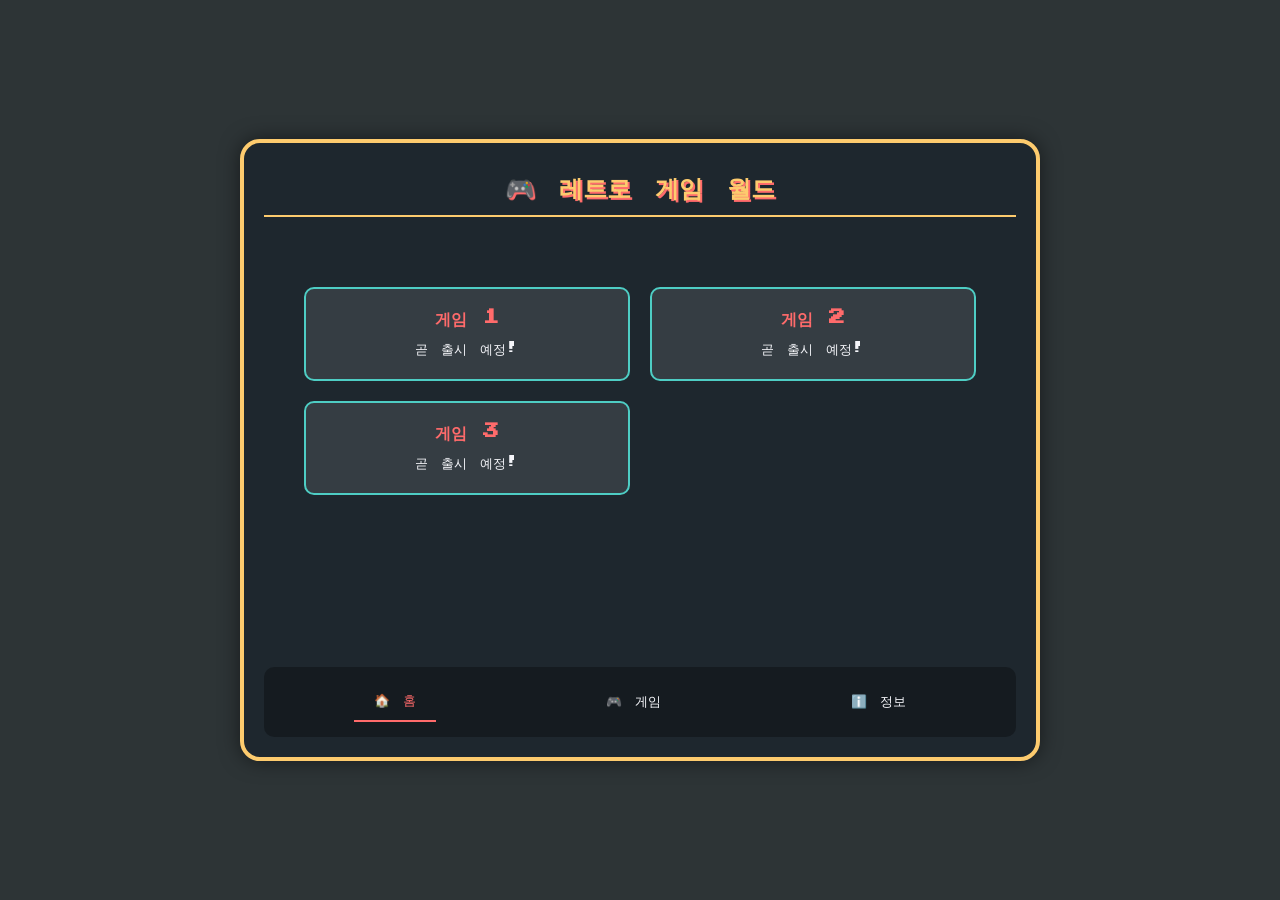
==== index.html @ abc369cc "first push" ====
<!DOCTYPE html>
<html lang="ko">
<head>
    <meta charset="UTF-8">
    <meta name="viewport" content="width=device-width, initial-scale=1.0">
    <title>레트로 게임 월드</title>
    <link rel="stylesheet" href="css/style.css">
    <link href="https://fonts.googleapis.com/css2?family=Press+Start+2P&display=swap" rel="stylesheet">
</head>
<body>
    <div class="game-console">
        <header class="console-header">
            <h1>🎮 레트로 게임 월드</h1>
        </header>
        
        <main class="game-container">
            <div class="game-list">
                <div class="game-card">
                    <h2>게임 1</h2>
                    <p>곧 출시 예정!</p>
                </div>
                <div class="game-card">
                    <h2>게임 2</h2>
                    <p>곧 출시 예정!</p>
                </div>
                <div class="game-card">
                    <h2>게임 3</h2>
                    <p>곧 출시 예정!</p>
                </div>
            </div>
        </main>

        <nav class="tab-menu">
            <button class="tab-button active" data-tab="home">🏠 홈</button>
            <button class="tab-button" data-tab="games">🎮 게임</button>
            <button class="tab-button" data-tab="about">ℹ️ 정보</button>
        </nav>
    </div>
    <script src="js/main.js"></script>
</body>
</html>
---- css/style.css ----
:root {
    --primary-color: #ff6b6b;
    --secondary-color: #4ecdc4;
    --background-color: #2d3436;
    --text-color: #f5f6fa;
    --accent-color: #fdcb6e;
}

* {
    margin: 0;
    padding: 0;
    box-sizing: border-box;
}

body {
    font-family: 'Press Start 2P', cursive;
    background-color: var(--background-color);
    color: var(--text-color);
    min-height: 100vh;
    display: flex;
    justify-content: center;
    align-items: center;
}

.game-console {
    width: 90%;
    max-width: 800px;
    background: #1e272e;
    border-radius: 20px;
    padding: 20px;
    box-shadow: 0 0 20px rgba(0, 0, 0, 0.5);
    position: relative;
    border: 4px solid var(--accent-color);
}

.console-header {
    text-align: center;
    margin-bottom: 30px;
    padding: 10px;
    border-bottom: 2px solid var(--accent-color);
}

.console-header h1 {
    font-size: 1.5rem;
    color: var(--accent-color);
    text-shadow: 2px 2px 0 var(--primary-color);
}

.game-container {
    min-height: 400px;
    padding: 20px;
}

.game-list {
    display: grid;
    grid-template-columns: repeat(auto-fit, minmax(250px, 1fr));
    gap: 20px;
    padding: 20px;
}

.game-card {
    background: rgba(255, 255, 255, 0.1);
    padding: 20px;
    border-radius: 10px;
    text-align: center;
    transition: transform 0.3s ease;
    border: 2px solid var(--secondary-color);
}

.game-card:hover {
    transform: scale(1.05);
    box-shadow: 0 0 15px var(--secondary-color);
}

.game-card h2 {
    color: var(--primary-color);
    margin-bottom: 10px;
    font-size: 1rem;
}

.game-card p {
    color: var(--text-color);
    font-size: 0.8rem;
}

.tab-menu {
    display: flex;
    justify-content: space-around;
    padding: 15px;
    background: rgba(0, 0, 0, 0.3);
    border-radius: 10px;
    margin-top: 20px;
}

.tab-button {
    background: none;
    border: none;
    color: var(--text-color);
    font-family: 'Press Start 2P', cursive;
    padding: 10px 20px;
    cursor: pointer;
    transition: all 0.3s ease;
    font-size: 0.8rem;
}

.tab-button:hover {
    color: var(--accent-color);
    transform: translateY(-2px);
}

.tab-button.active {
    color: var(--primary-color);
    border-bottom: 2px solid var(--primary-color);
}

@media (max-width: 600px) {
    .game-console {
        width: 95%;
        padding: 10px;
    }
    
    .console-header h1 {
        font-size: 1.2rem;
    }
    
    .tab-button {
        font-size: 0.7rem;
        padding: 8px 15px;
    }
}
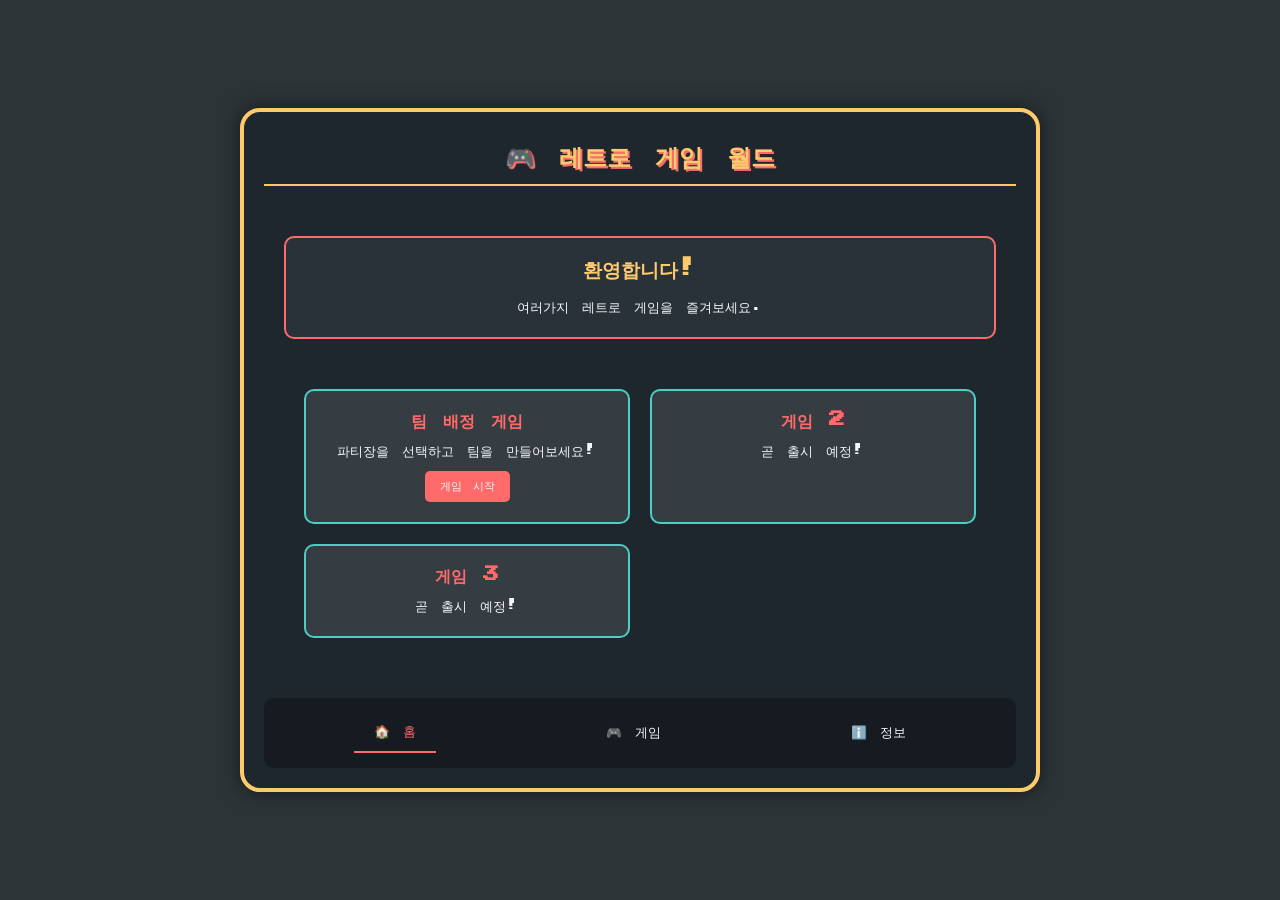
==== commit 35e08330: "팀 배정 1차 개발" ====
--- a/index.html
+++ b/index.html
@@ -14,18 +14,50 @@
         </header>
         
         <main class="game-container">
-            <div class="game-list">
-                <div class="game-card">
-                    <h2>게임 1</h2>
-                    <p>곧 출시 예정!</p>
+            <div class="tab-content active" id="home-content">
+                <div class="welcome-message">
+                    <h2>환영합니다!</h2>
+                    <p>여러가지 레트로 게임을 즐겨보세요.</p>
                 </div>
-                <div class="game-card">
-                    <h2>게임 2</h2>
-                    <p>곧 출시 예정!</p>
+                <div class="game-list">
+                    <div class="game-card">
+                        <h2>팀 배정 게임</h2>
+                        <p>파티장을 선택하고 팀을 만들어보세요!</p>
+                        <a href="games/seatChange/index.html" class="play-button">게임 시작</a>
+                    </div>
+                    <div class="game-card">
+                        <h2>게임 2</h2>
+                        <p>곧 출시 예정!</p>
+                    </div>
+                    <div class="game-card">
+                        <h2>게임 3</h2>
+                        <p>곧 출시 예정!</p>
+                    </div>
                 </div>
-                <div class="game-card">
-                    <h2>게임 3</h2>
-                    <p>곧 출시 예정!</p>
+            </div>
+
+            <div class="tab-content" id="games-content">
+                <div class="game-list">
+                    <div class="game-card">
+                        <h2>게임 1</h2>
+                        <p>곧 출시 예정!</p>
+                    </div>
+                    <div class="game-card">
+                        <h2>게임 2</h2>
+                        <p>곧 출시 예정!</p>
+                    </div>
+                    <div class="game-card">
+                        <h2>게임 3</h2>
+                        <p>곧 출시 예정!</p>
+                    </div>
+                </div>
+            </div>
+
+            <div class="tab-content" id="about-content">
+                <div class="about-content">
+                    <h2>레트로 게임 월드</h2>
+                    <p>여러가지 재미있는 게임들을 즐겨보세요!</p>
+                    <p>곧 새로운 게임들이 추가될 예정입니다.</p>
                 </div>
             </div>
         </main>
--- a/css/style.css
+++ b/css/style.css
@@ -113,6 +113,72 @@
     border-bottom: 2px solid var(--primary-color);
 }
 
+.tab-content {
+    display: none;
+    opacity: 0;
+    transition: opacity 0.3s ease;
+}
+
+.tab-content.active {
+    display: block;
+    opacity: 1;
+}
+
+.welcome-message {
+    text-align: center;
+    margin-bottom: 30px;
+    padding: 20px;
+    background: rgba(255, 255, 255, 0.05);
+    border-radius: 10px;
+    border: 2px solid var(--primary-color);
+}
+
+.welcome-message h2 {
+    color: var(--accent-color);
+    margin-bottom: 15px;
+    font-size: 1.2rem;
+}
+
+.welcome-message p {
+    color: var(--text-color);
+    font-size: 0.8rem;
+}
+
+.about-content {
+    text-align: center;
+    padding: 30px;
+}
+
+.about-content h2 {
+    color: var(--accent-color);
+    margin-bottom: 20px;
+    font-size: 1.2rem;
+}
+
+.about-content p {
+    color: var(--text-color);
+    margin-bottom: 15px;
+    font-size: 0.8rem;
+    line-height: 1.6;
+}
+
+.play-button {
+    display: inline-block;
+    background: var(--primary-color);
+    color: var(--text-color);
+    padding: 8px 15px;
+    border-radius: 5px;
+    text-decoration: none;
+    margin-top: 10px;
+    font-size: 0.7rem;
+    transition: transform 0.3s ease;
+}
+
+.play-button:hover {
+    transform: scale(1.05);
+    background: var(--accent-color);
+}
+
 @media (max-width: 600px) {
     .game-console {
         width: 95%;
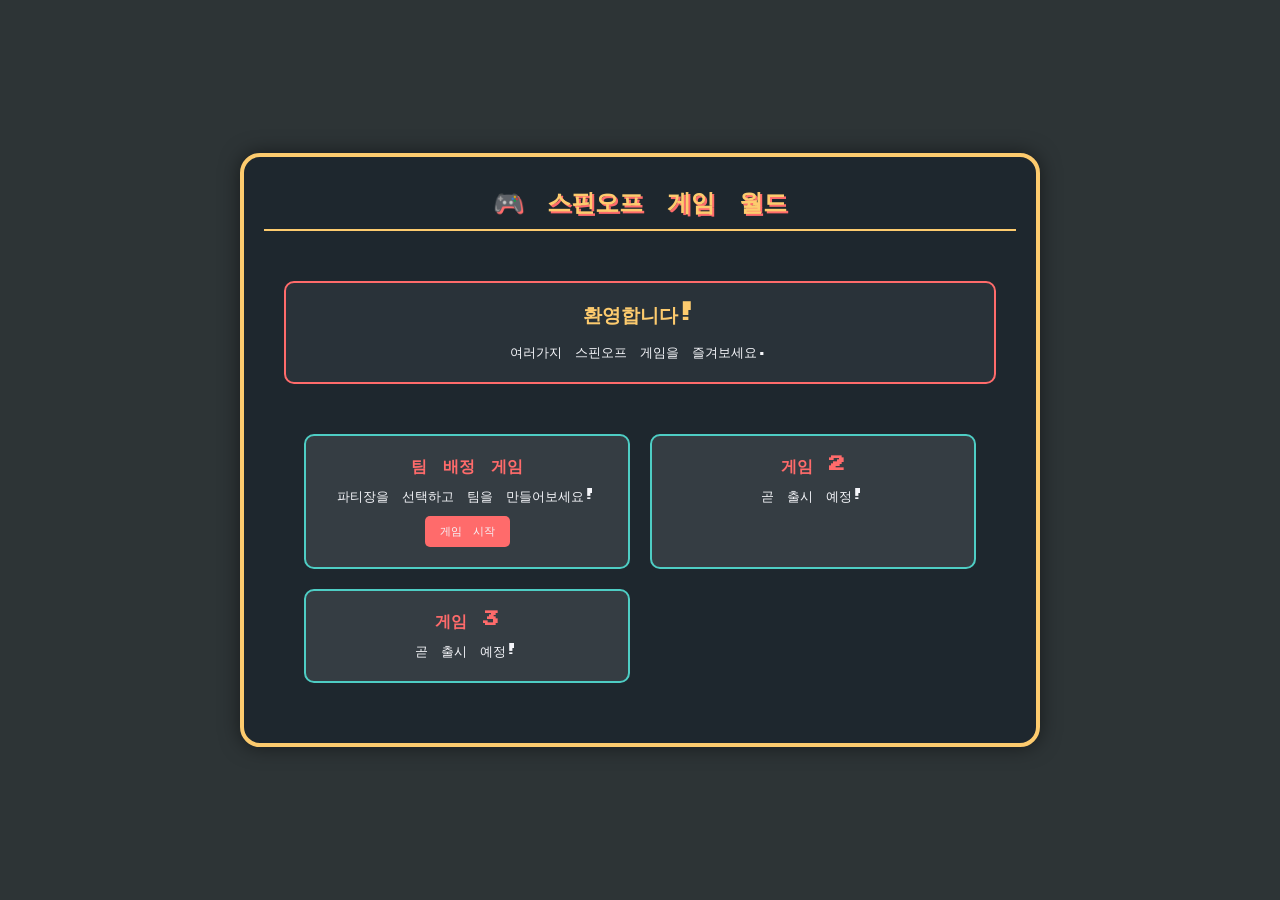
==== commit 4c62df05: "팀 배정 2차 수정" ====
--- a/index.html
+++ b/index.html
@@ -3,21 +3,21 @@
 <head>
     <meta charset="UTF-8">
     <meta name="viewport" content="width=device-width, initial-scale=1.0">
-    <title>레트로 게임 월드</title>
+    <title>스핀오프 게임 월드</title>
     <link rel="stylesheet" href="css/style.css">
     <link href="https://fonts.googleapis.com/css2?family=Press+Start+2P&display=swap" rel="stylesheet">
 </head>
 <body>
     <div class="game-console">
         <header class="console-header">
-            <h1>🎮 레트로 게임 월드</h1>
+            <h1>🎮 스핀오프 게임 월드</h1>
         </header>
         
         <main class="game-container">
             <div class="tab-content active" id="home-content">
                 <div class="welcome-message">
                     <h2>환영합니다!</h2>
-                    <p>여러가지 레트로 게임을 즐겨보세요.</p>
+                    <p>여러가지 스핀오프 게임을 즐겨보세요.</p>
                 </div>
                 <div class="game-list">
                     <div class="game-card">
@@ -36,37 +36,7 @@
                 </div>
             </div>
 
-            <div class="tab-content" id="games-content">
-                <div class="game-list">
-                    <div class="game-card">
-                        <h2>게임 1</h2>
-                        <p>곧 출시 예정!</p>
-                    </div>
-                    <div class="game-card">
-                        <h2>게임 2</h2>
-                        <p>곧 출시 예정!</p>
-                    </div>
-                    <div class="game-card">
-                        <h2>게임 3</h2>
-                        <p>곧 출시 예정!</p>
-                    </div>
-                </div>
-            </div>
-
-            <div class="tab-content" id="about-content">
-                <div class="about-content">
-                    <h2>레트로 게임 월드</h2>
-                    <p>여러가지 재미있는 게임들을 즐겨보세요!</p>
-                    <p>곧 새로운 게임들이 추가될 예정입니다.</p>
-                </div>
-            </div>
         </main>
-
-        <nav class="tab-menu">
-            <button class="tab-button active" data-tab="home">🏠 홈</button>
-            <button class="tab-button" data-tab="games">🎮 게임</button>
-            <button class="tab-button" data-tab="about">ℹ️ 정보</button>
-        </nav>
     </div>
     <script src="js/main.js"></script>
 </body>
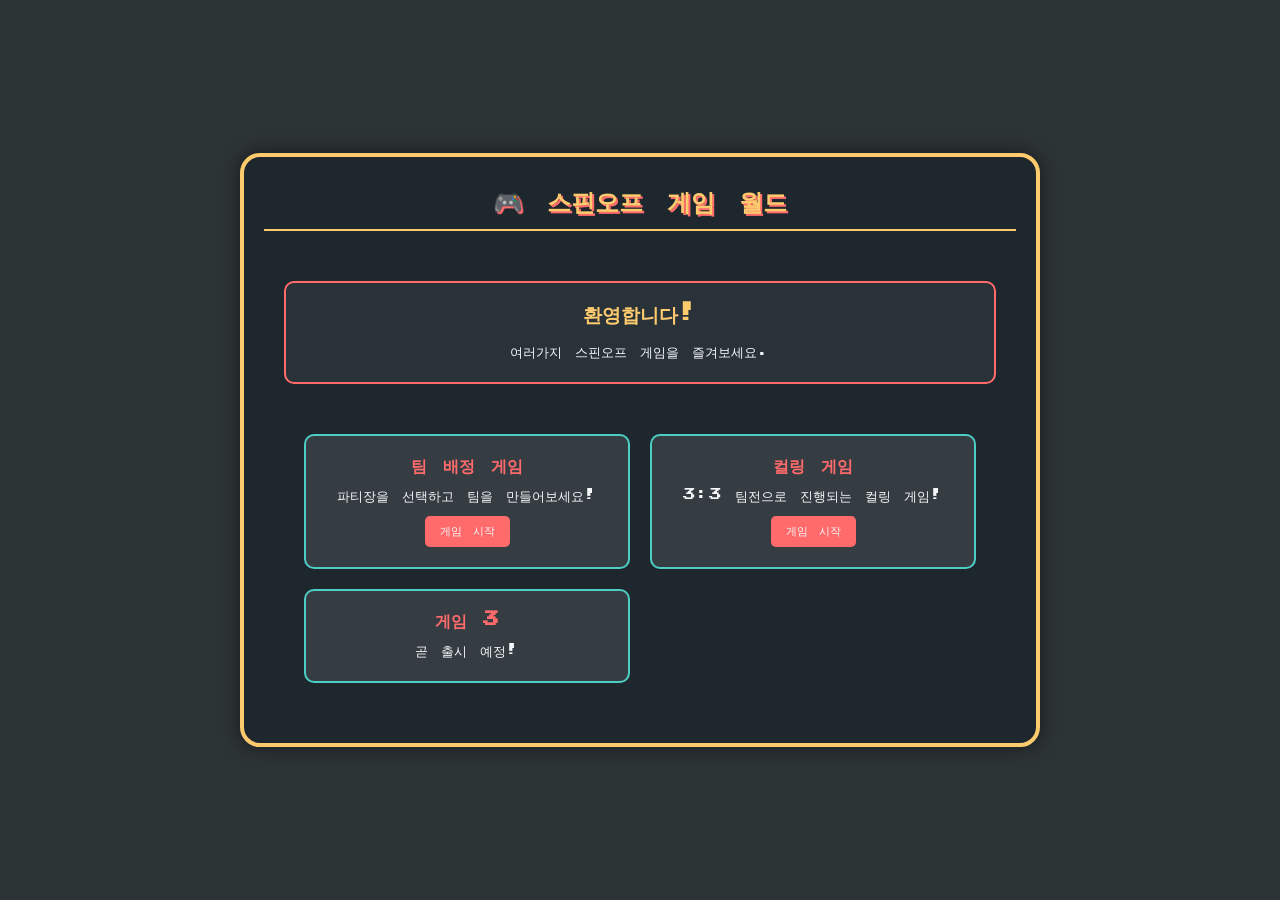
==== commit b505d86b: "컬링 게임 소개 1차 개발" ====
--- a/index.html
+++ b/index.html
@@ -26,8 +26,9 @@
                         <a href="games/seatChange/index.html" class="play-button">게임 시작</a>
                     </div>
                     <div class="game-card">
-                        <h2>게임 2</h2>
-                        <p>곧 출시 예정!</p>
+                        <h2>컬링 게임</h2>
+                        <p>3:3 팀전으로 진행되는 컬링 게임!</p>
+                        <a href="games/curling/index.html" class="play-button">게임 시작</a>
                     </div>
                     <div class="game-card">
                         <h2>게임 3</h2>
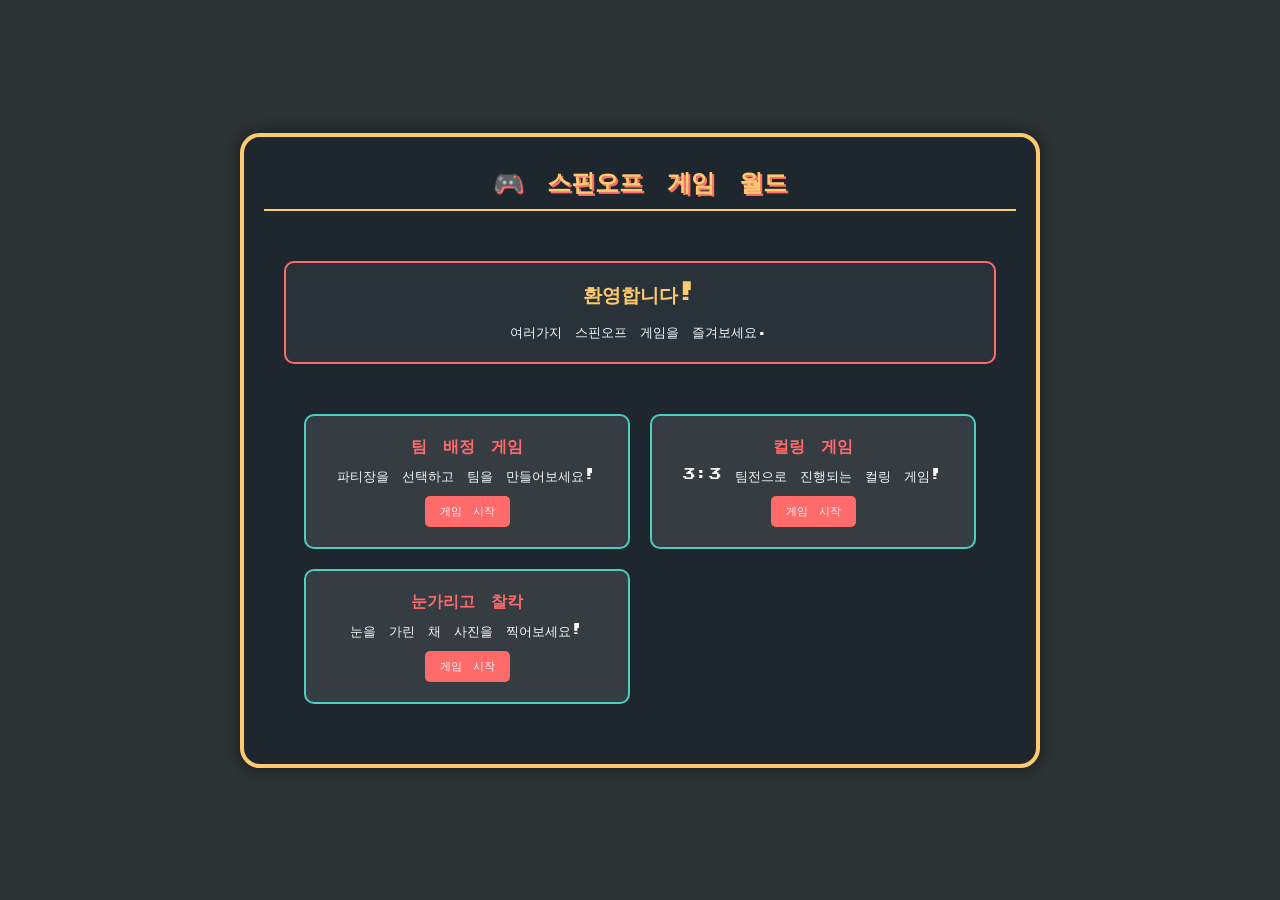
==== commit d63f54af: "눈가리고 찰칵 소개 1차 개발" ====
--- a/index.html
+++ b/index.html
@@ -31,8 +31,9 @@
                         <a href="games/curling/index.html" class="play-button">게임 시작</a>
                     </div>
                     <div class="game-card">
-                        <h2>게임 3</h2>
-                        <p>곧 출시 예정!</p>
+                        <h2>눈가리고 찰칵</h2>
+                        <p>눈을 가린 채 사진을 찍어보세요!</p>
+                        <a href="games/blindPhoto/index.html" class="play-button">게임 시작</a>
                     </div>
                 </div>
             </div>
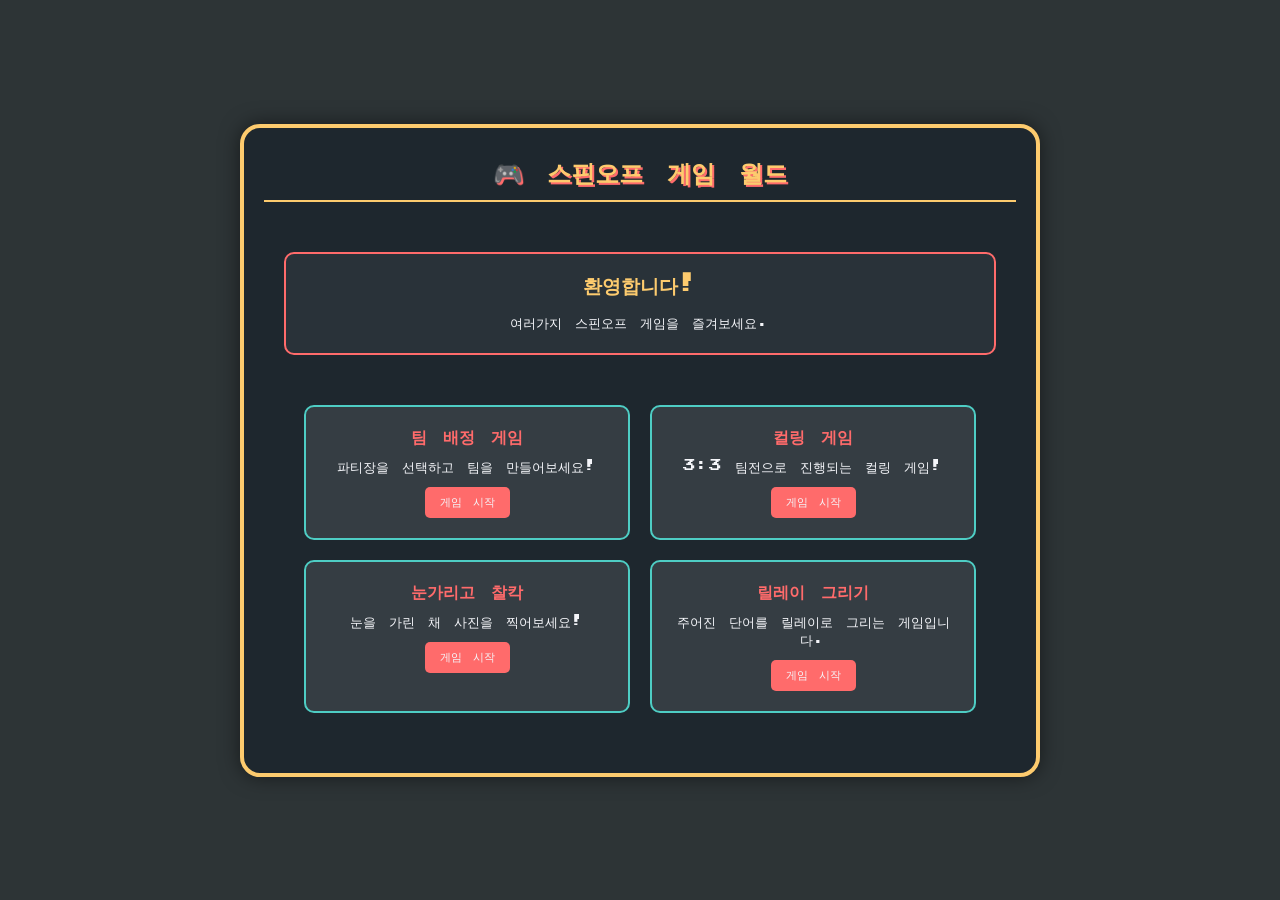
==== commit c3818a92: "릴레이 그리기 1차 개발" ====
--- a/index.html
+++ b/index.html
@@ -35,6 +35,11 @@
                         <p>눈을 가린 채 사진을 찍어보세요!</p>
                         <a href="games/blindPhoto/index.html" class="play-button">게임 시작</a>
                     </div>
+                    <div class="game-card">
+                        <h2>릴레이 그리기</h2>
+                        <p>주어진 단어를 릴레이로 그리는 게임입니다.</p>
+                        <a href="games/relayDrawing/index.html" class="play-button">게임 시작</a>
+                    </div>
                 </div>
             </div>
 
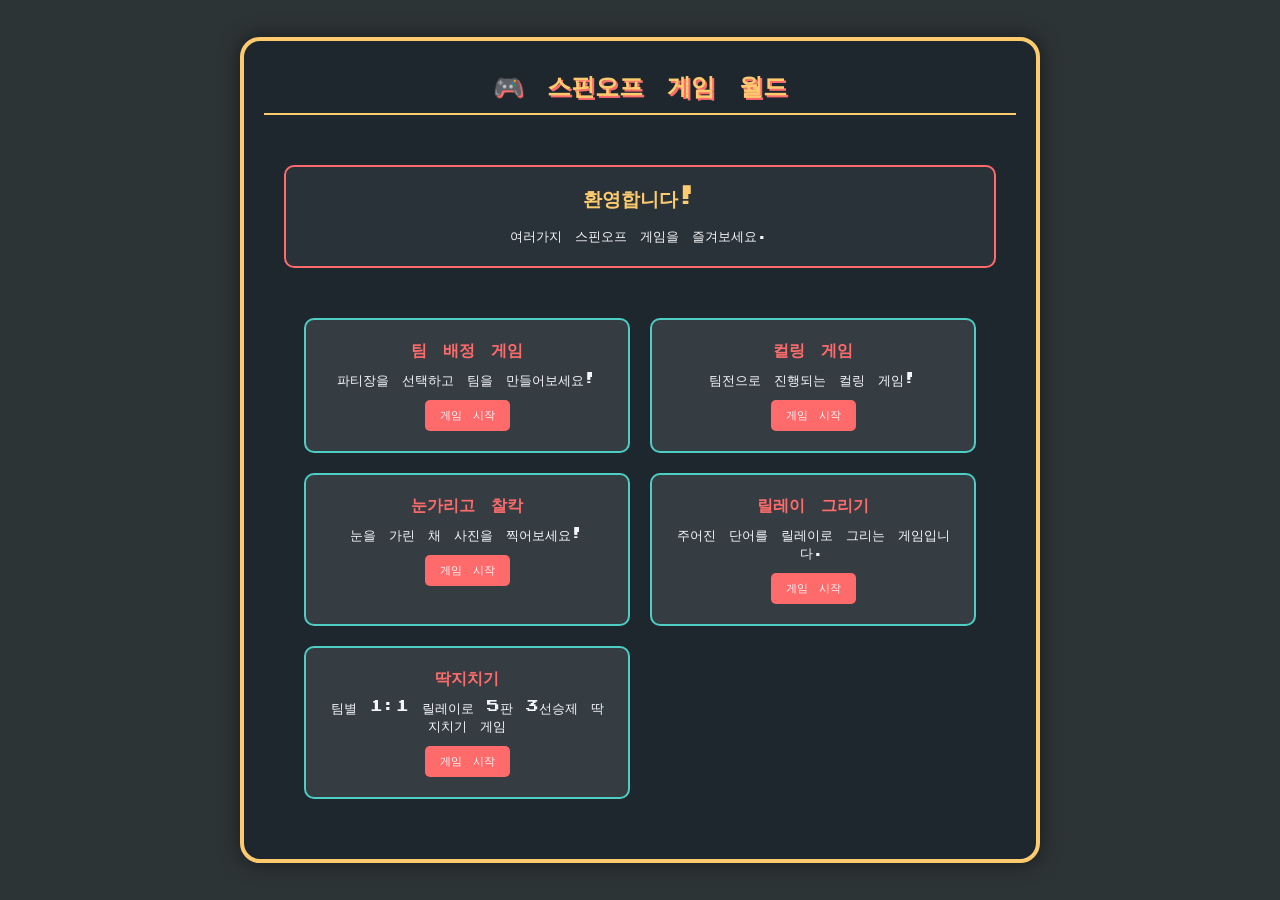
==== commit fdf688b5: "딱지치기 1차 개발" ====
--- a/index.html
+++ b/index.html
@@ -27,7 +27,7 @@
                     </div>
                     <div class="game-card">
                         <h2>컬링 게임</h2>
-                        <p>3:3 팀전으로 진행되는 컬링 게임!</p>
+                        <p>팀전으로 진행되는 컬링 게임!</p>
                         <a href="games/curling/index.html" class="play-button">게임 시작</a>
                     </div>
                     <div class="game-card">
@@ -40,6 +40,11 @@
                         <p>주어진 단어를 릴레이로 그리는 게임입니다.</p>
                         <a href="games/relayDrawing/index.html" class="play-button">게임 시작</a>
                     </div>
+                    <div class="game-card">
+                        <h2>딱지치기</h2>
+                        <p>팀별 1:1 릴레이로 5판 3선승제 딱지치기 게임</p>
+                        <a href="games/ddakji/index.html" class="play-button">게임 시작</a>
+                    </div>
                 </div>
             </div>
 
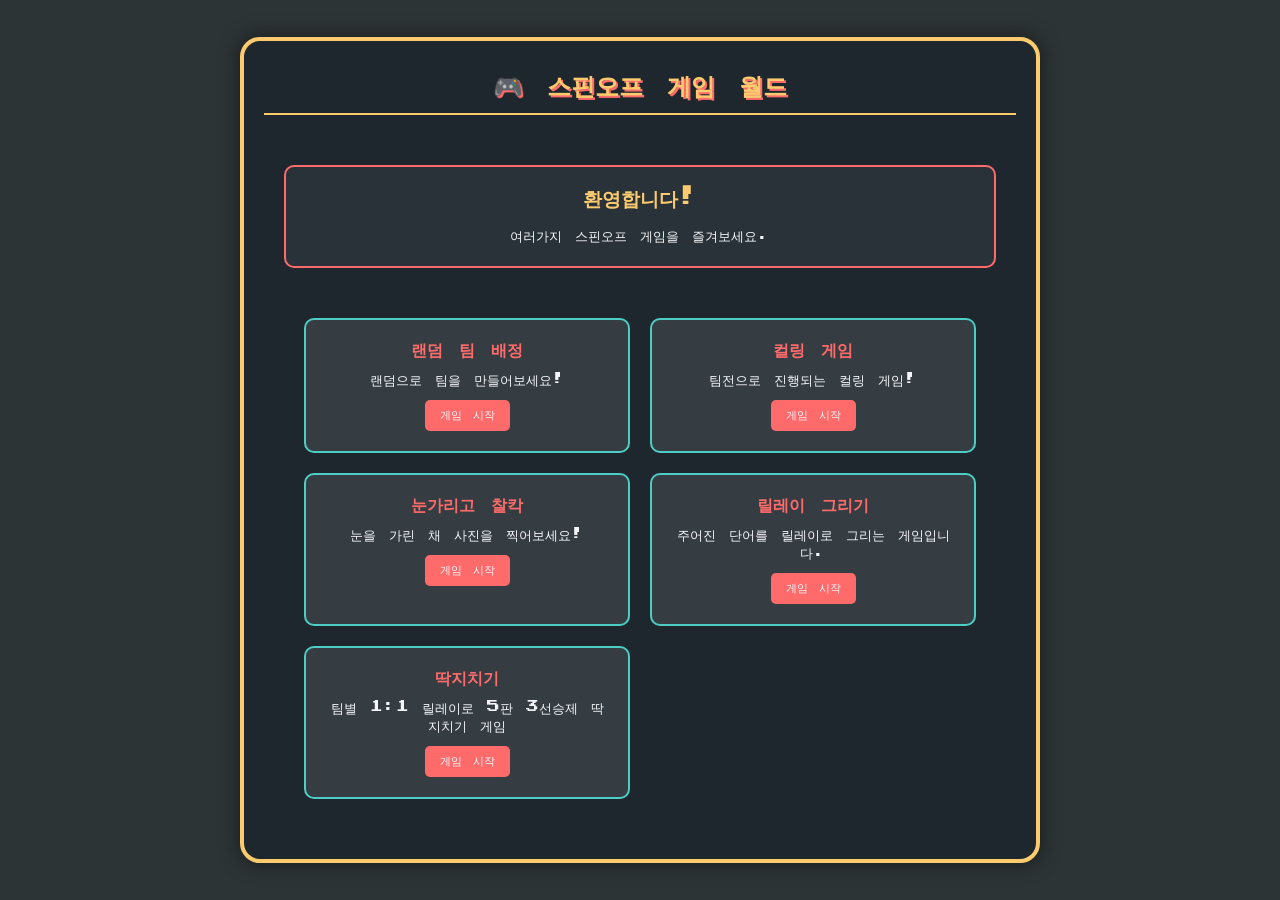
==== commit ad864fe6: "문구 수정" ====
--- a/index.html
+++ b/index.html
@@ -21,8 +21,8 @@
                 </div>
                 <div class="game-list">
                     <div class="game-card">
-                        <h2>팀 배정 게임</h2>
-                        <p>파티장을 선택하고 팀을 만들어보세요!</p>
+                        <h2>랜덤 팀 배정</h2>
+                        <p>랜덤으로 팀을 만들어보세요!</p>
                         <a href="games/seatChange/index.html" class="play-button">게임 시작</a>
                     </div>
                     <div class="game-card">
